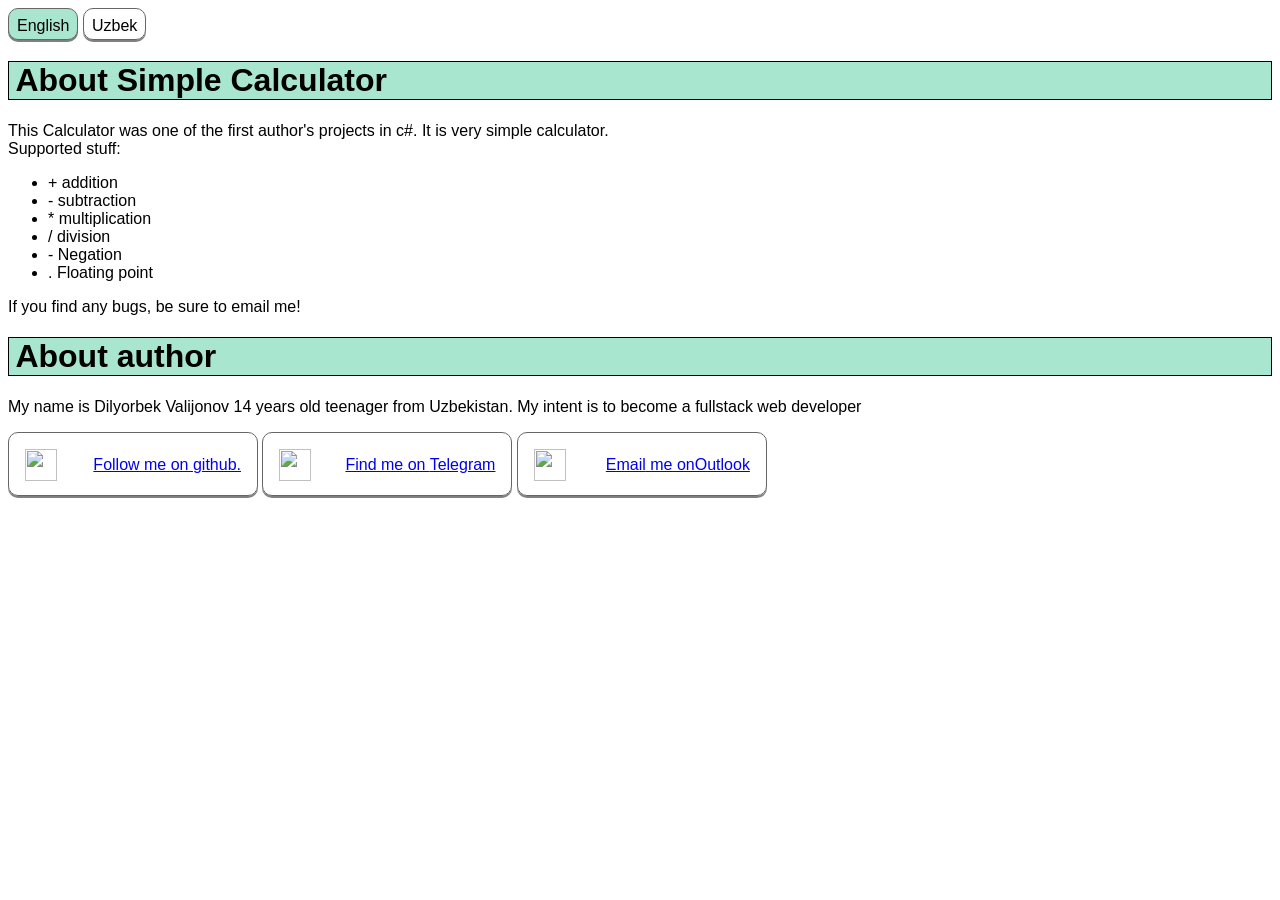
==== doc/aboutcalc.html @ 8d8d988a "added about calc Doc for Drdilyor.Calculator" ====
<head>
  <meta name="viewport" content="width=device-width, initial-scale=1.0">
  <style>
* {
  box-sizing: border-box;
  font-family: sans-serif;
}

[name="language"] {display: none;}

[name="language"] + label {
  display: inline-block;
  width: auto;
  height: 2em;
  padding: .5em;
  cursor: pointer;
}

[name="language"]:checked + label {
  background-color: #a8e6cf ;
}

[id|="content"] {
  display: none;
}

#en:checked ~ #content-en,
#uz:checked ~ #content-uz {
  display: block;
}

h1 {
  padding-left: .2em;
  border: 1px solid currentColor;
  color: black;
  background-color: #a8e6cf;
}

.btn-3d {
  display: block;
  border: 1px solid #666666;
  border-radius: 10px;
  box-shadow: 0px 2px 0px gray;
  transition: all .3s;
  transform: translate(0, 0);
}

.btn-3d:hover {
  box-shadow: 0px 4px 0px gray;
  
}

.btn-3d:active {
  box-shadow: 0px 0px 0px gray;
  transform: translate(0, 4px);
}

.follow-me {
  display: inline-block;
  height: 4em;
  width: 250px;
  padding: 1em;
  margin-right: ;
  line-height: 2em;
  text-align: right;
}

.follow-me img {
  float: left;
  width: 2em;
  height: auto;
  margin-right: 4px;
}

@media (max-width: 790px) {

  .follow-me {
    width: 140px;
  }

  .follow-me .content {
    display: none;
  }
}

@media (max-width: 445px) {
  .follow-me {
    width: 4em;
  }
  .follow-me .essential {
    display: none;
  }
}
  </style>
</head>
<body>

  <input type="radio" name="language" id="en" checked>
  <label for="en" class="btn-3d">English</label>
  <input type="radio" name="language" id="uz">
  <label for="uz" class="btn-3d">Uzbek</label>
  
  <div></div>
  <!-- English content -->
  <div id="content-en">
    <h1>About Simple Calculator</h1>
    <p>This Calculator was one of the first author's projects in c#.
    It is very simple calculator.<br>
    Supported stuff:
    <ul>
      <li>+ addition</li>
      <li>- subtraction</li>
      <li>* multiplication</li>
      <li>/ division</li>
      <li>- Negation</li>
      <li>. Floating point</li>
    </ul></p>
    If you find any bugs, be sure to email me!
    <h1>About author</h1>
    <p>My name is Dilyorbek Valijonov 14 years old teenager from Uzbekistan. My intent is to become a fullstack web developer</p>
    <div>
      <a class="follow-me btn-3d" href='https://github.com/drdilyor/' target="_blank">
        <img width=32 height=32 src=GitHub.png>
        <span class="content">Follow me on </span><span class=essential>github.</span>
      </a>

      <a class="follow-me btn-3d" href='https://t.me/drdilyor/' target="_blank">
        <img width="32" height="32" src="Telegram.png">
        <span class="content">Find me on </span><span class=essential>Telegram</span>
      </a>

      <a class="follow-me btn-3d" href='mailto:drdilyor@outlook.com' target="_blank">
        <img width="32" height="32" src="Outlook.png">
        <span class="essential">Email</span><span class=content> me onOutlook</span>
      </a>
    </div>
  </div>
  
  <!-- Uzbek content -->
  <div id="content-uz">
    <h1>Oddiy Hisoblagich haqida</h1>
    <p>Bu hisoblagich avtorning c# tilidagi eng birinchi proyektalridan biridir. 
    U juda ham oddiy hisoblagichdir.<br>
    Qila oladigan narsalar:
    <ul>
      <li>+ qo'shuv</li>
      <li>- ayruv</li>
      <li>* Ko'paytiruv</li>
      <li>/ Bo'lluv</li>
      <li>- Manfiy raqamlar</li>
      <li>. Suzuvchi nuqtali raqam</li>
    </ul></p>
    Harqanday hatolik kuzatilsa bemalol emailimga yozavering.
    <h1>Avtor haqida</h1>
    <p>Mening ismim Dilyorbek Valijonov, O'zbekistonlik 14 yoshli bolaman. Mening xohishim fullstack web developer bo'lish</p>
    <div>
      <a class="follow-me btn-3d" href='https://github.com/drdilyor/' target="_blank">
        <!--img width=32 height=32 src='[data-uri]'-->
        <img width=32 height=32 src=GitHub.png>
        <span class="content">Follow me on </span><span class=essential>github.</span>
      </a>

      <a class="follow-me btn-3d" href='https://t.me/drdilyor/' target="_blank">
        <!--img width=32 height=32 src='[data-uri]'-->
        <img width="32" height="32" src="Telegram.png">
        <span class="content">Find me on </span><span class=essential>Telegram</span>
      </a>

      <a class="follow-me btn-3d" href='mailto:drdilyor@outlook.com' target="_blank">
        <img width="32" height="32" src="Outlook.png">
        <span class="essential">Email</span><span class=content> me onOutlook</span>
      </a>
    </div>
  </div>
</body>
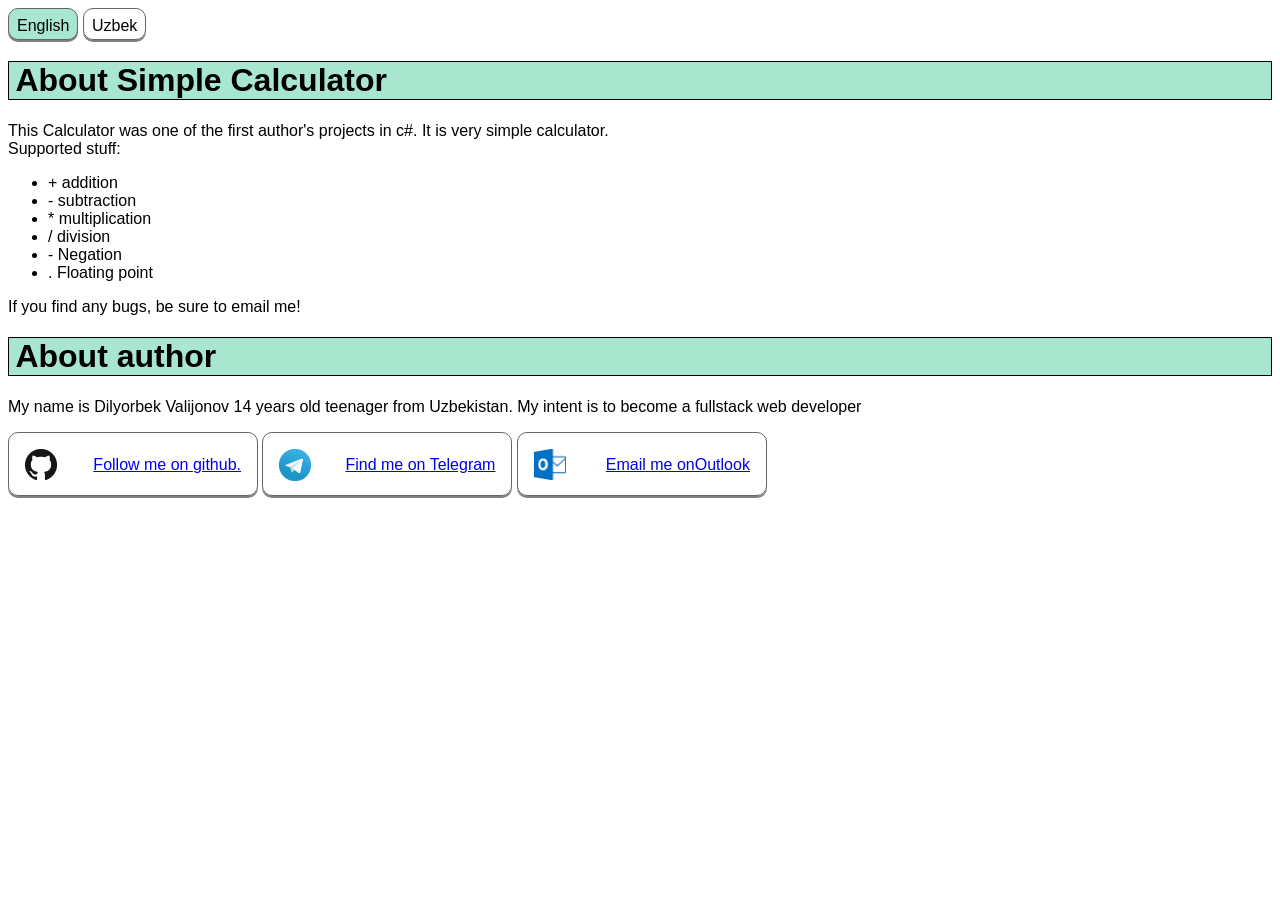
==== commit 1e1908fb: "Update aboutcalc.html" ====
--- a/doc/aboutcalc.html
+++ b/doc/aboutcalc.html
@@ -120,17 +120,17 @@
     <p>My name is Dilyorbek Valijonov 14 years old teenager from Uzbekistan. My intent is to become a fullstack web developer</p>
     <div>
       <a class="follow-me btn-3d" href='https://github.com/drdilyor/' target="_blank">
-        <img width=32 height=32 src=GitHub.png>
+        <img width=32 height=32 src=/pic/GitHub.png>
         <span class="content">Follow me on </span><span class=essential>github.</span>
       </a>
 
       <a class="follow-me btn-3d" href='https://t.me/drdilyor/' target="_blank">
-        <img width="32" height="32" src="Telegram.png">
+        <img width="32" height="32" src="/pic/Telegram.png">
         <span class="content">Find me on </span><span class=essential>Telegram</span>
       </a>
 
       <a class="follow-me btn-3d" href='mailto:drdilyor@outlook.com' target="_blank">
-        <img width="32" height="32" src="Outlook.png">
+        <img width="32" height="32" src="/pic/Outlook.png">
         <span class="essential">Email</span><span class=content> me onOutlook</span>
       </a>
     </div>
@@ -155,19 +155,17 @@
     <p>Mening ismim Dilyorbek Valijonov, O'zbekistonlik 14 yoshli bolaman. Mening xohishim fullstack web developer bo'lish</p>
     <div>
       <a class="follow-me btn-3d" href='https://github.com/drdilyor/' target="_blank">
-        <!--img width=32 height=32 src='[data-uri]'-->
-        <img width=32 height=32 src=GitHub.png>
+        <img width=32 height=32 src=/pic/GitHub.png>
         <span class="content">Follow me on </span><span class=essential>github.</span>
       </a>
 
       <a class="follow-me btn-3d" href='https://t.me/drdilyor/' target="_blank">
-        <!--img width=32 height=32 src='[data-uri]'-->
-        <img width="32" height="32" src="Telegram.png">
+        <img width="32" height="32" src="/pic/Telegram.png">
         <span class="content">Find me on </span><span class=essential>Telegram</span>
       </a>
 
       <a class="follow-me btn-3d" href='mailto:drdilyor@outlook.com' target="_blank">
-        <img width="32" height="32" src="Outlook.png">
+        <img width="32" height="32" src="/pic/Outlook.png">
         <span class="essential">Email</span><span class=content> me onOutlook</span>
       </a>
     </div>
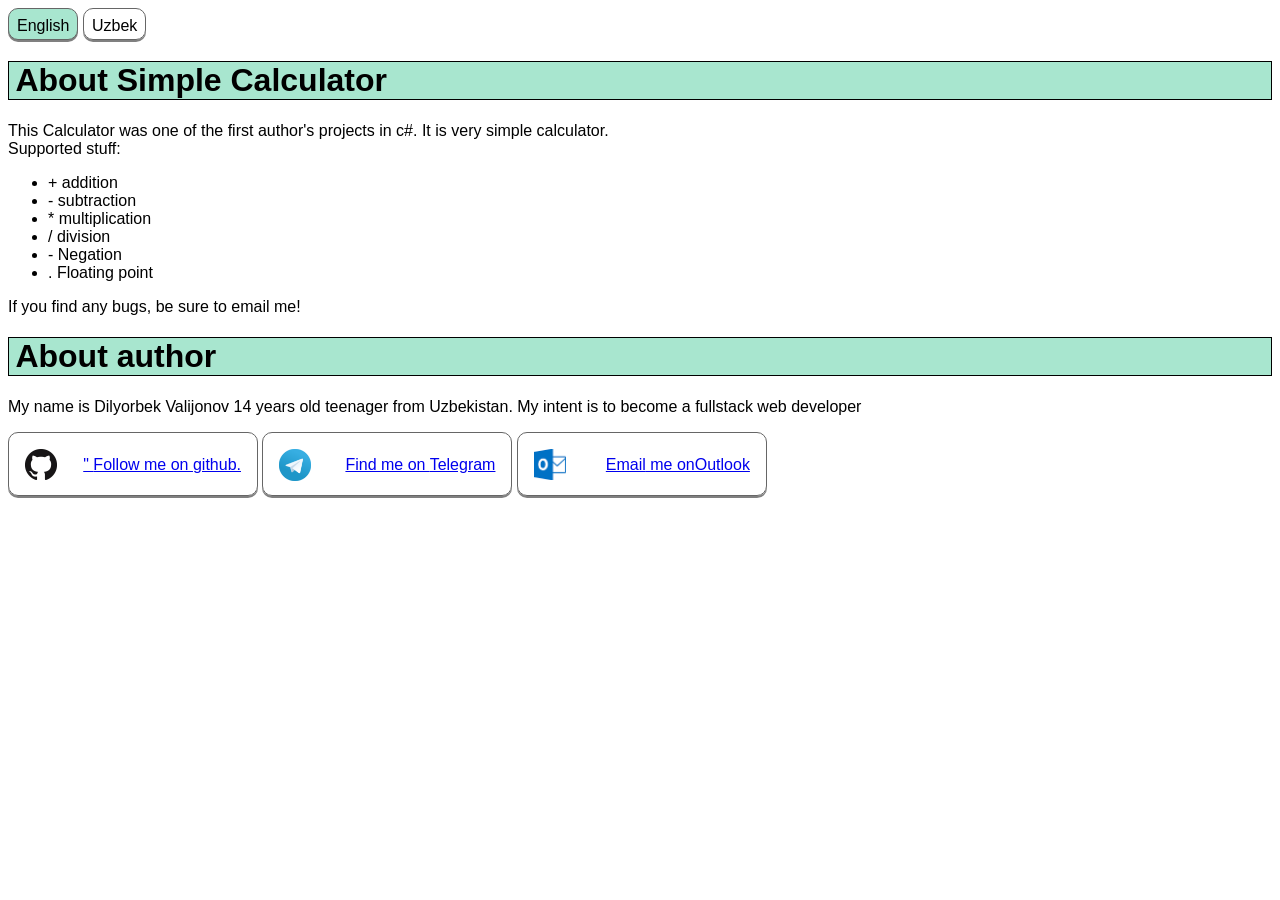
==== commit b43d2aac: "Update aboutcalc.html" ====
--- a/doc/aboutcalc.html
+++ b/doc/aboutcalc.html
@@ -120,8 +120,8 @@
     <p>My name is Dilyorbek Valijonov 14 years old teenager from Uzbekistan. My intent is to become a fullstack web developer</p>
     <div>
       <a class="follow-me btn-3d" href='https://github.com/drdilyor/' target="_blank">
-        <img width=32 height=32 src=/pic/GitHub.png>
-        <span class="content">Follow me on </span><span class=essential>github.</span>
+        <img width=32 height=32 src="/pic/GitHub.png">
+"        <span class="content">Follow me on </span><span class=essential>github.</span>
       </a>
 
       <a class="follow-me btn-3d" href='https://t.me/drdilyor/' target="_blank">
@@ -155,8 +155,8 @@
     <p>Mening ismim Dilyorbek Valijonov, O'zbekistonlik 14 yoshli bolaman. Mening xohishim fullstack web developer bo'lish</p>
     <div>
       <a class="follow-me btn-3d" href='https://github.com/drdilyor/' target="_blank">
-        <img width=32 height=32 src=/pic/GitHub.png>
-        <span class="content">Follow me on </span><span class=essential>github.</span>
+        <img width=32 height=32 src="/pic/GitHub.png">
+"        <span class="content">Follow me on </span><span class=essential>github.</span>
       </a>
 
       <a class="follow-me btn-3d" href='https://t.me/drdilyor/' target="_blank">
